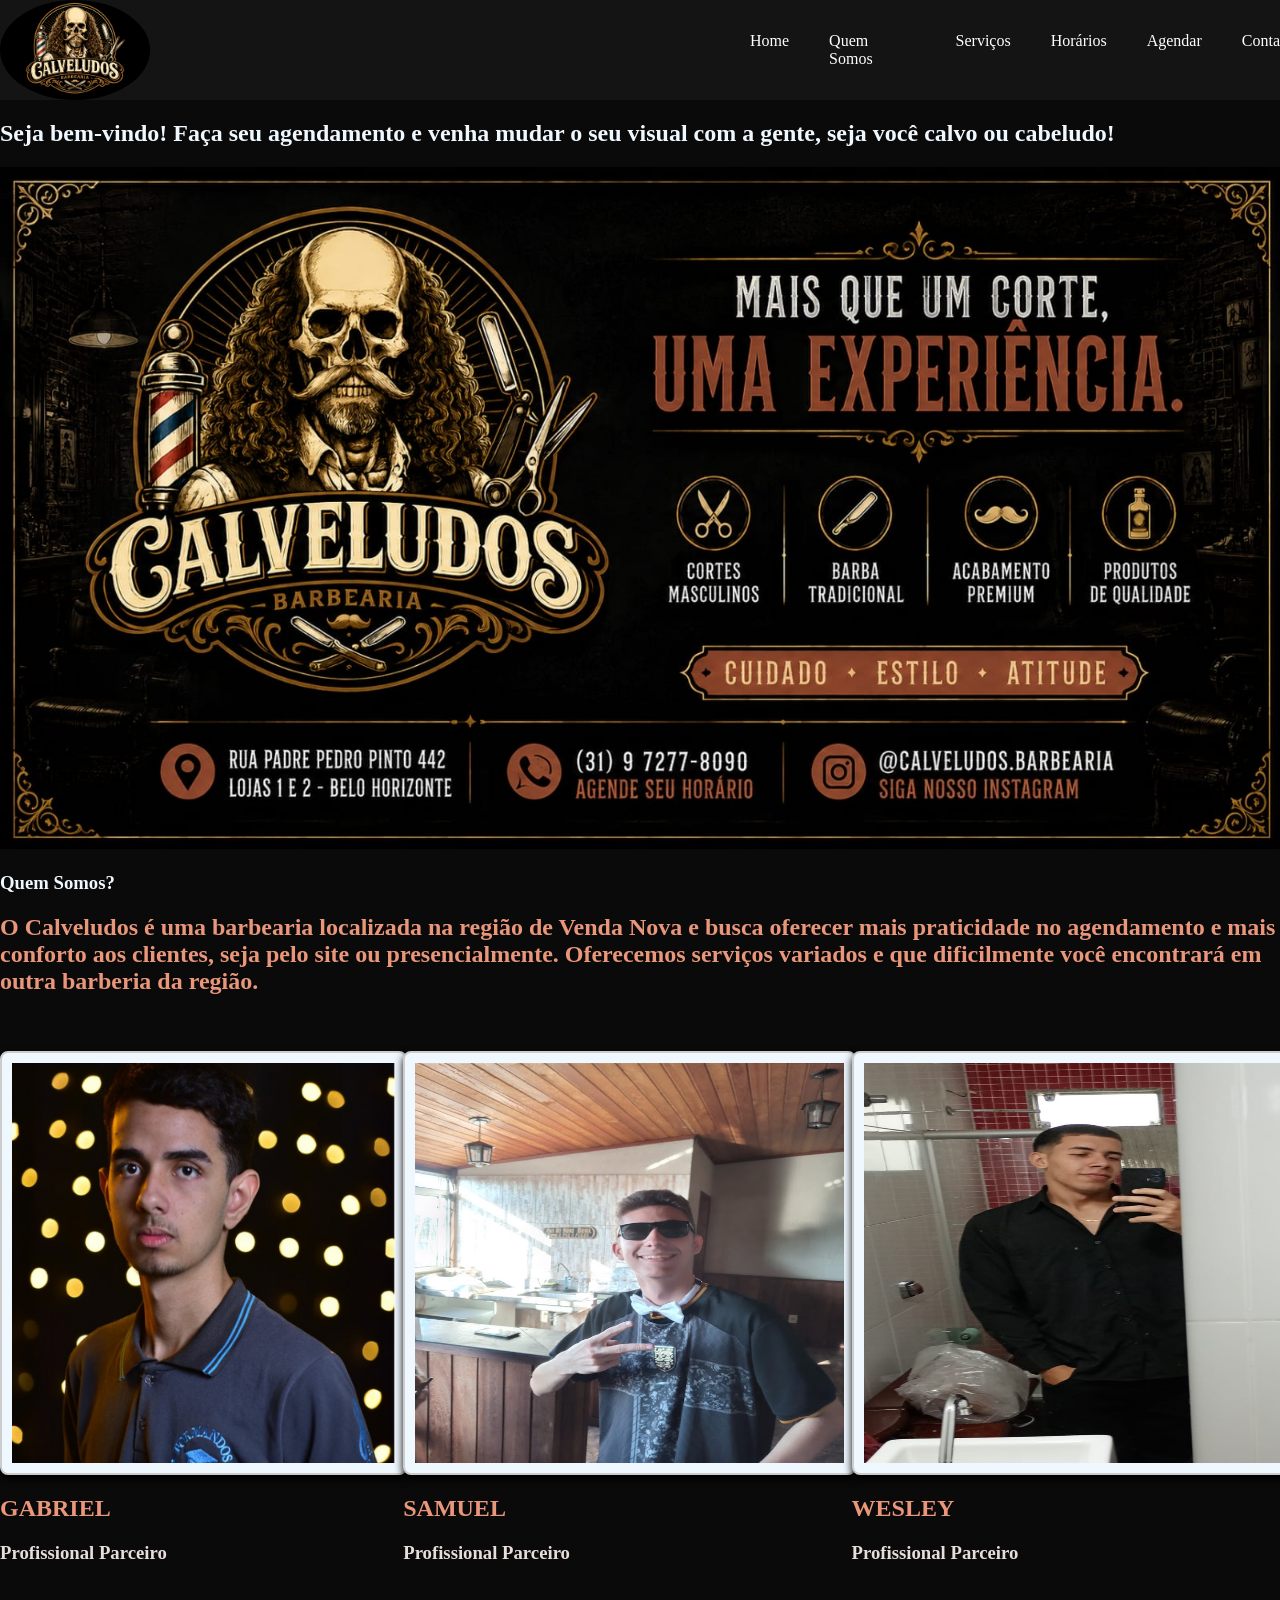
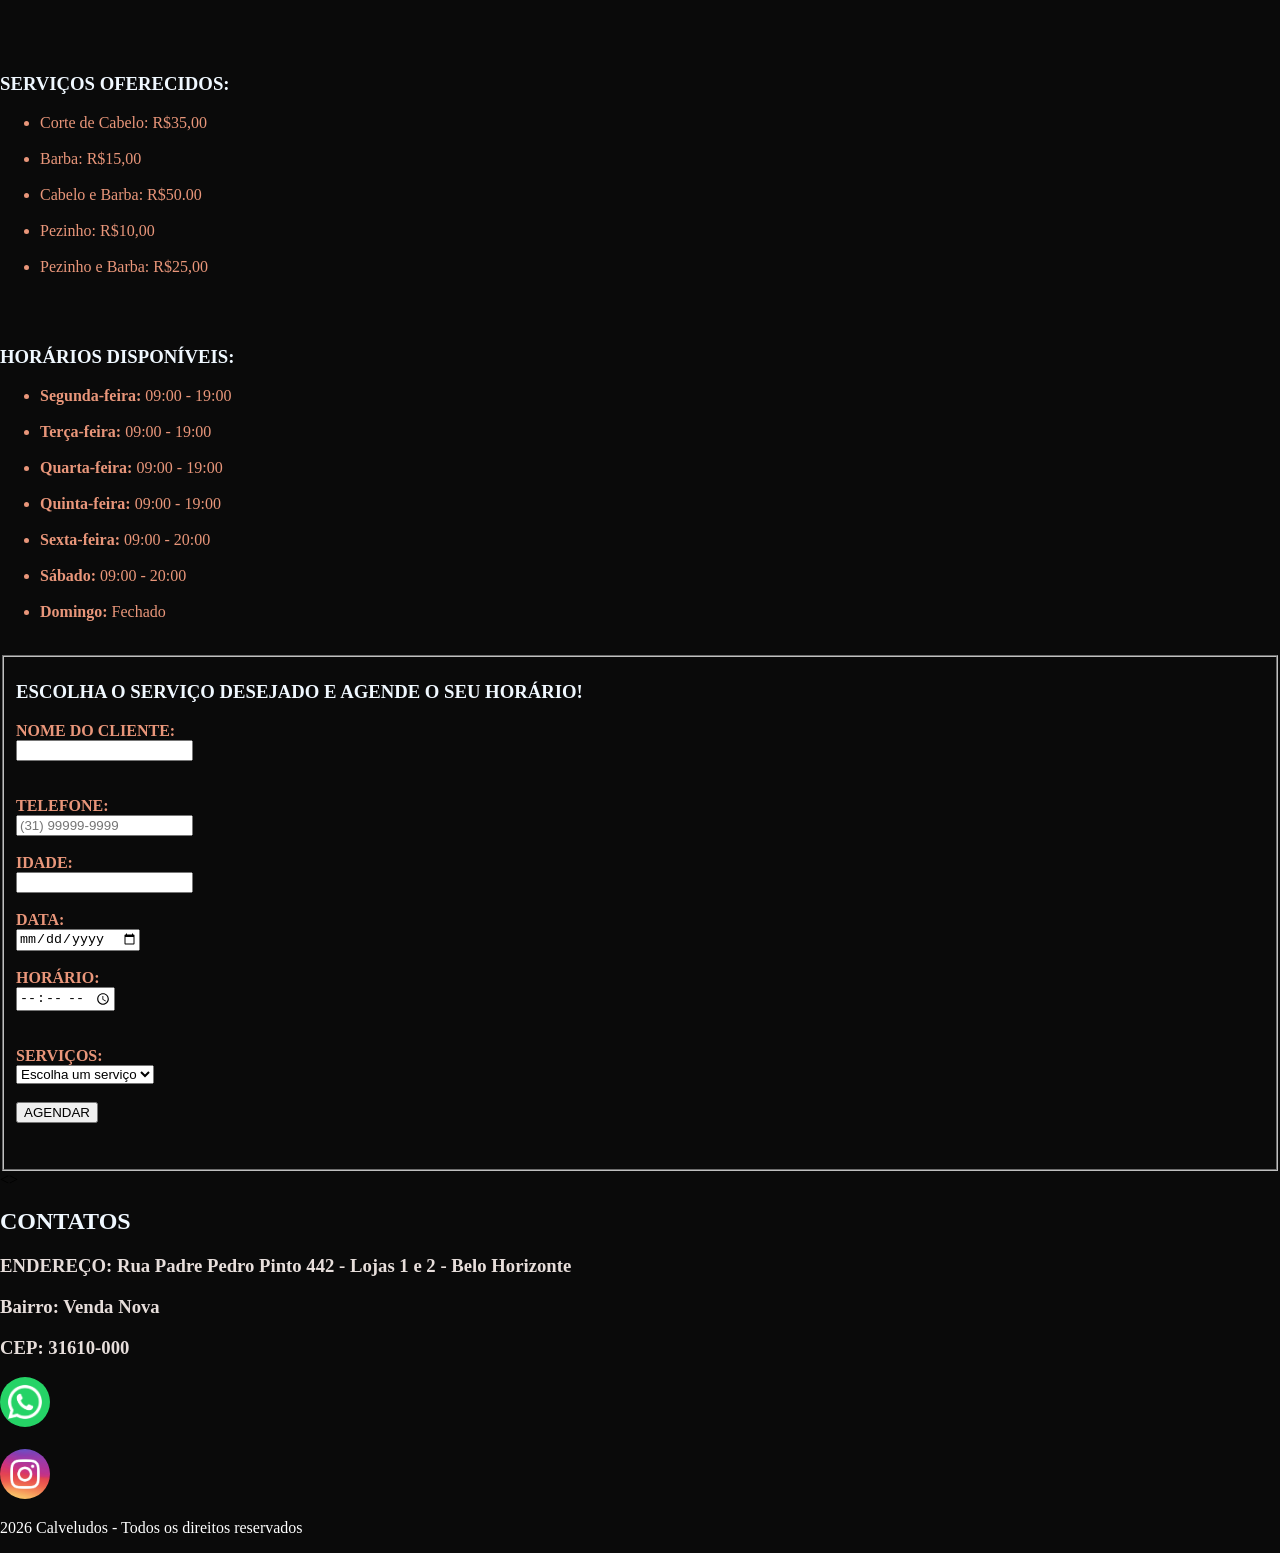
==== index.html @ 085727d0 "Add files via upload" ====
<!DOCTYPE html>
<html lang="pt_br">
<head>
    <meta charset="UTF-8">
    <meta name="viewport" content="width=device-width, initial-scale=1.0">
    <title>Calveludos</title>
    <link rel="stylesheet" href="estilo.css">
</head>
<body>

 <header class="menu">         
  
   <img src="calveludos2.jpg" class="logo">

<nav>
         <a href="#Home">Home</a>
          <a href="#Quem Somos">Quem Somos</a>
            <a href="#Serviços">Serviços</a>
             <a href="#Horários">Horários</a>
             <a href="#Agendar">Agendar</a>
             <a href="conta.html" id="conta"> Conta</a>
        </nav>
      

 </header>
    
 


   <main>
      <section id="Home"> 
        <h1>Seja bem-vindo! Faça seu agendamento e venha mudar o seu visual com a gente, seja você calvo ou cabeludo!</h1>
       

    <img src="logo.jpg"alt="cortes da barbearia">
    



  <section id="Quem Somos"> 
     <h1>Quem Somos?</h1>
     <h2>O Calveludos é uma barbearia localizada na região de Venda Nova e busca oferecer mais praticidade no agendamento e mais conforto aos clientes, seja pelo site ou presencialmente. Oferecemos serviços variados e que dificilmente você encontrará em outra barberia da região.</h2>
   </section>

    <br>
    <br>

   <div class="Profissionais"> 

    <div class="eu">     
    <img src="barbeiro.png" alt="barbeiro">
     <h2> GABRIEL </h2>
     <h3>Profissional Parceiro</h3>
    </div>

<div class="cerrote">      
    <img src="barbeiro2.jpg" alt="barbeiro">
     <h2>SAMUEL</h2>
     <h3>Profissional Parceiro</h3>
</div>
  

   
      <div class="vesley">
        <img src="barbeiro3.jpg" alt="barbeiro">
        <h2>WESLEY</h2>
        <h3>Profissional Parceiro</h3>
      </div>

   </div>

      <br>
      <br>
      <br>
      <br>
      

      <section id="Serviços">
        <h1>SERVIÇOS OFERECIDOS:</h1>
<ul>
      <li>Corte de Cabelo: R$35,00</li>
      <br>
      <li>Barba: R$15,00</li>
      <br>
      <li>Cabelo e Barba: R$50.00</li>
      <br>
      <li>Pezinho: R$10,00</li>
      <br>
       <li>Pezinho e Barba: R$25,00</li>
</ul>
      </section>

     <br>
     <br>

<section id="Horários">
  <h1>HORÁRIOS DISPONÍVEIS:</h1>


    <ul>
        <li><strong>Segunda-feira:</strong> 09:00 - 19:00</li><br>
        
        <li><strong>Terça-feira:</strong> 09:00 - 19:00</li><br>

        <li><strong>Quarta-feira:</strong> 09:00 - 19:00</li><br>

        <li><strong>Quinta-feira:</strong> 09:00 - 19:00</li><br>

        <li><strong>Sexta-feira:</strong> 09:00 - 20:00</li><br>

        <li><strong>Sábado:</strong> 09:00 - 20:00</li><br>
        
        <li><strong>Domingo:</strong> Fechado</li><br>
    </ul>



</section>






<fieldset>
      <section id="Agendar"> 
       <h1>ESCOLHA O SERVIÇO DESEJADO E AGENDE O SEU HORÁRIO!</h1>

        <form onsubmit="cadastrarAgendamento(); return false;"> 


                <label><strong>NOME DO CLIENTE:</strong></label><br>
                <input type="text" id="nome" required>
                
             <br>
             <br>
             <br>

<label><strong>TELEFONE:</strong></label><br>
<input type="number"  id="telefone" placeholder="(31) 99999-9999" required>
<br>
<br>

<label><strong>IDADE:</strong></label><br>
<input type="number"  id="idade" required><br><br>


<label><strong>DATA:</strong></label><br>
<input type="date"  id="data" required><br><br>

<label><strong> HORÁRIO:</strong></label><br>
<input type="time"  id="horario" required>



                    <br>
               <br>
                   <br>


         <label><strong>SERVIÇOS:</strong></label><br>
<select required>
     <option value="" selected disabled>Escolha um serviço</option>
     <option value="Cabelo" >Cabelo</option>
     <option value="Barba" >Barba</option>
     <option value="Cabelo e Barba">Cabelo e Barba</option>
     <option value="Pezinho">Pezinho</option>
     <option value="Pezinho e Barba">Pezinho e Barba</option>


</select>

       <br>
        <br>


        <input class="botao" type="submit" value="AGENDAR">


        </form>
      </section><br><br>
     
</fieldset>
<>


  
   <h1>CONTATOS</h1>
<h3>ENDEREÇO: Rua Padre Pedro Pinto 442 - Lojas 1 e 2 - Belo Horizonte</h3>
<h3>Bairro: Venda Nova</h3>
<h3>CEP: 31610-000</h3>



<a href="https://wa.me/5531988655133">
    <img src="whatsapp.png" alt="WhatsApp">
</a>
<br>
<br>



<a href="https://www.instagram.com/wesley_am_7090" target="_blank">
    <img src="insta.jpg" alt="Instagram">
</a>





</section>
    


 



   </main>



<footer>
   <p>2026  Calveludos - Todos os direitos reservados</p>
</footer>

<script src="geral.js"></script>
</body>
</html>
---- estilo.css ----
body {
    background-color: rgb(10, 10, 10);
    width: 100%;
    margin: 0;
    padding: 0;
    overflow-x: hidden;
}


.menu { 
    position: sticky;
    display: flex;
    align-items: center;
    top: 0;
    background-color: rgb(20, 20, 20);
    width: 100%;
}

.menu nav {
    display: flex;
    margin-left: 600px;
    gap: 40px;
}

.menu nav a {
    color: white;
    text-decoration: none;
}

.logo {
    width: 150px;
    height: auto;
    border-radius: 50%;
}


h1 {
    color: aliceblue;
}


h2 {
    color: darksalmon;
}


h3 {
    color: rgb(231, 222, 219);
}


/* IMAGENS */

img {
    width: 100%;
    height: auto;
    max-width: 100%;
}


/* PROFISSIONAIS */

.Profissionais {
    display: flex;
    flex-direction: row;
    gap: 20px;
    width: 100%;
}


.eu img {
    width: 400px;
    height: 400px;
    max-width: 100%;
    border: 2px solid #ccc;
    padding: 10px;
    background-color: aliceblue;
    border-radius: 8px;
    display: flex;
    box-shadow: 0 4px 8px rgba(0,0,0,1);
}


.cerrote img {
    width: 450px;
    height: 400px;
    max-width: 100%;
    border: 2px solid #ccc;
    padding: 10px;
    background-color: aliceblue;
    border-radius: 8px;
    display: flex;
    box-shadow: 0 4px 8px rgba(0,0,0,1);
}


.vesley img {
    width: 450px;
    height: 400px;
    max-width: 100%;
    border: 2px solid #ccc;
    padding: 10px;
    background-color: aliceblue;
    border-radius: 8px;
    display: flex;
    box-shadow: 0 4px 8px rgba(0,0,0,1);
}


li {
    color: darksalmon;
}


label strong {
    color: darksalmon;
}


label {
    color: white;
}


.telefone {
    color: darksalmon;
}



a img {
    width: 50px;
    height: 50px;
    border-radius: 50%;
}


footer {
    color: white;
}


#login,
#cadastro {
    color: darksalmon;
    width: 1300px;
    max-width: 100%;
    padding: 30px;
    border-radius: 10px;
    text-align: center;
}


#login {
    text-align: center;
}


#cadastro {
    display: none;
    text-align: center;
}


#login input {
    width: 300px;
    max-width: 100%;
}


#cadastro input {
    width: 300px;
    max-width: 100%;
}


button {
    width: 10%;
    cursor: pointer;
}


/*Responsividade*/


@media (max-width: 768px) {

    body {
        width: 100%;
        overflow-x: hidden;
    }

    main {
        width: 100%;
        max-width: 100%;
        margin: 0;
        padding: 0;
    }


    .menu {
        width: 100%;
        display: flex;
        flex-direction: column;
        align-items: center;
        padding: 10px;
    }

    .menu nav {
        width: 100%;
        margin-left: 0;
        gap: 15px;
        display: flex;
        justify-content: center;
        flex-wrap: wrap;
    }

    .menu nav a {
        font-size: 14px;
    }

    .logo {
        width: 90px;
    }



    section {
        width: 100%;
        max-width: 100%;
    }



    #Home img {
        display: block;
        width: 100%;
        max-width: 700px;
        height: auto;
    }



    .Profissionais {
        width: 100%;
        display: flex;
        flex-direction: column;
        align-items: center;
        gap: 20px;
    }

    .eu,
    .cerrote,
    .vesley {
        width: 100%;
        max-width: 450px;
    }

    .eu img,
    .cerrote img,
    .vesley img {
        display: block;
        width: 100%;
        max-width: 450px;
        height: auto;
    }


 
    fieldset {
        width: 100%;
        max-width: 100%;
        margin: 0;
        padding: 10px;
    }

a img {
    width: auto;
    height: auto;
    border-radius: 50%;
}





    #login,
    #cadastro {
        width: 100%;
        max-width: 100%;
        padding: 20px;
    }


    #login input,
    #cadastro input {
        width: 300px;
        max-width: 100%;
    }


   

    button {
        width: 100px;
    }

}
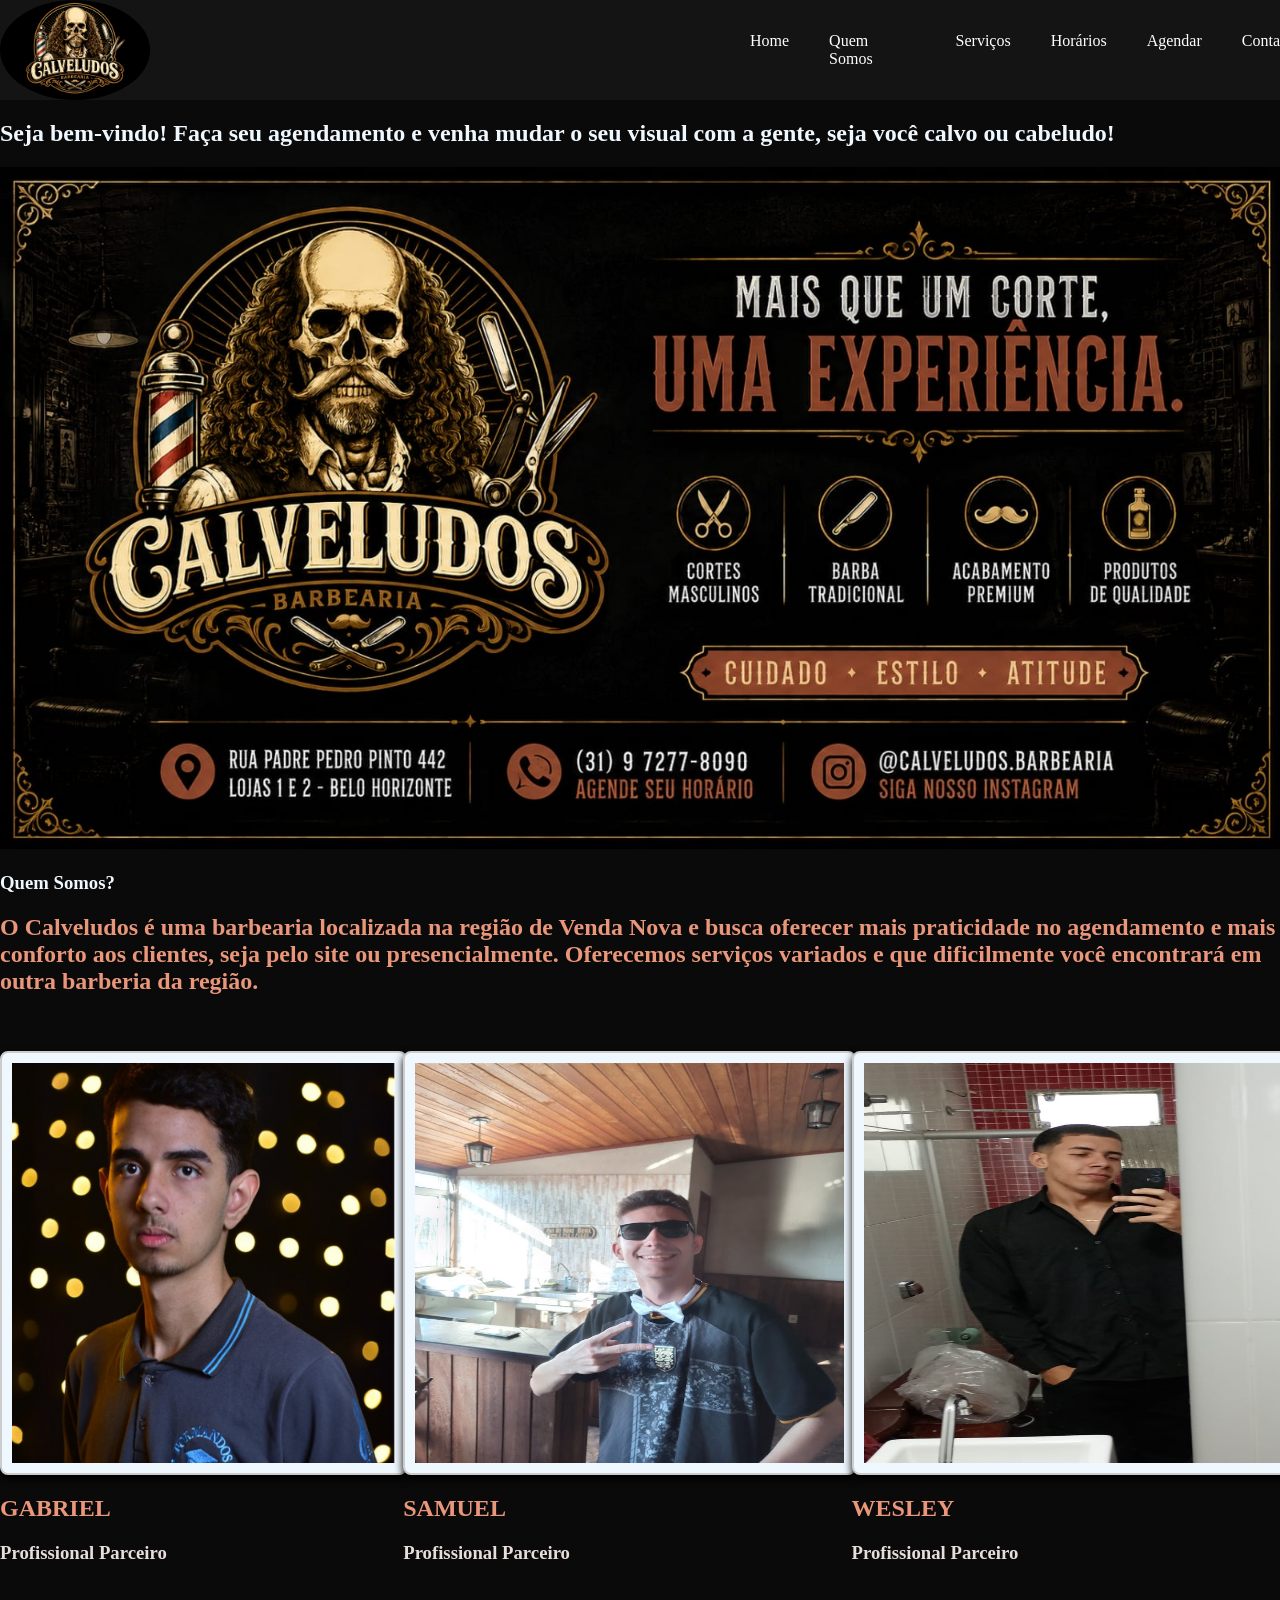
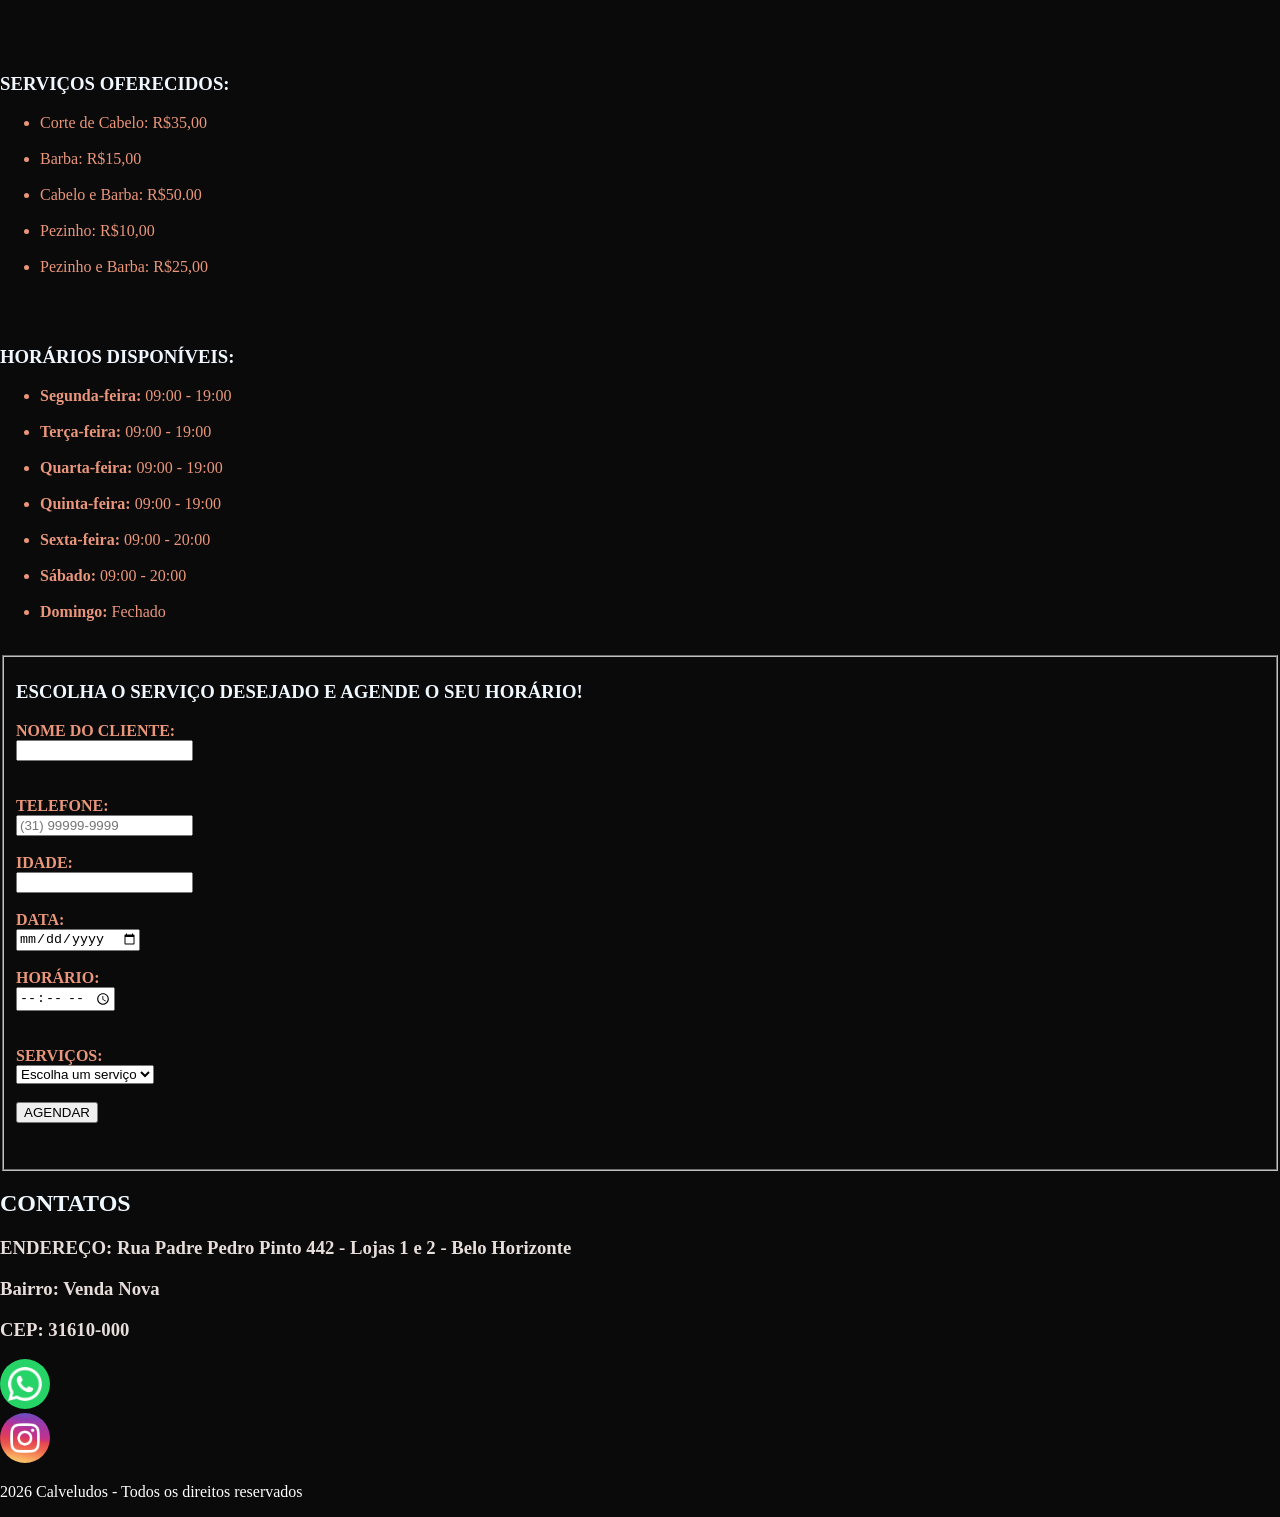
==== commit b869d28e: "Add files via upload" ====
--- a/index.html
+++ b/index.html
@@ -32,7 +32,7 @@
         <h1>Seja bem-vindo! Faça seu agendamento e venha mudar o seu visual com a gente, seja você calvo ou cabeludo!</h1>
        
 
-    <img src="logo.jpg"alt="cortes da barbearia">
+    <img src="logo.jpg" class="banner">
     
 
 
@@ -181,7 +181,7 @@
       </section><br><br>
      
 </fieldset>
-<>
+
 
 
   
@@ -194,8 +194,8 @@
 
 <a href="https://wa.me/5531988655133">
     <img src="whatsapp.png" alt="WhatsApp">
+   
 </a>
-<br>
 <br>
 
 
--- a/estilo.css
+++ b/estilo.css
@@ -52,7 +52,7 @@
 
 /* IMAGENS */
 
-img {
+.banner {
     width: 100%;
     height: auto;
     max-width: 100%;
@@ -132,6 +132,7 @@
 a img {
     width: 50px;
     height: 50px;
+    max-width: 50px;
     border-radius: 50%;
 }
 
@@ -275,15 +276,7 @@
         padding: 10px;
     }
 
-a img {
-    width: auto;
-    height: auto;
-    border-radius: 50%;
-}
-
-
-
-
+     
 
     #login,
     #cadastro {
